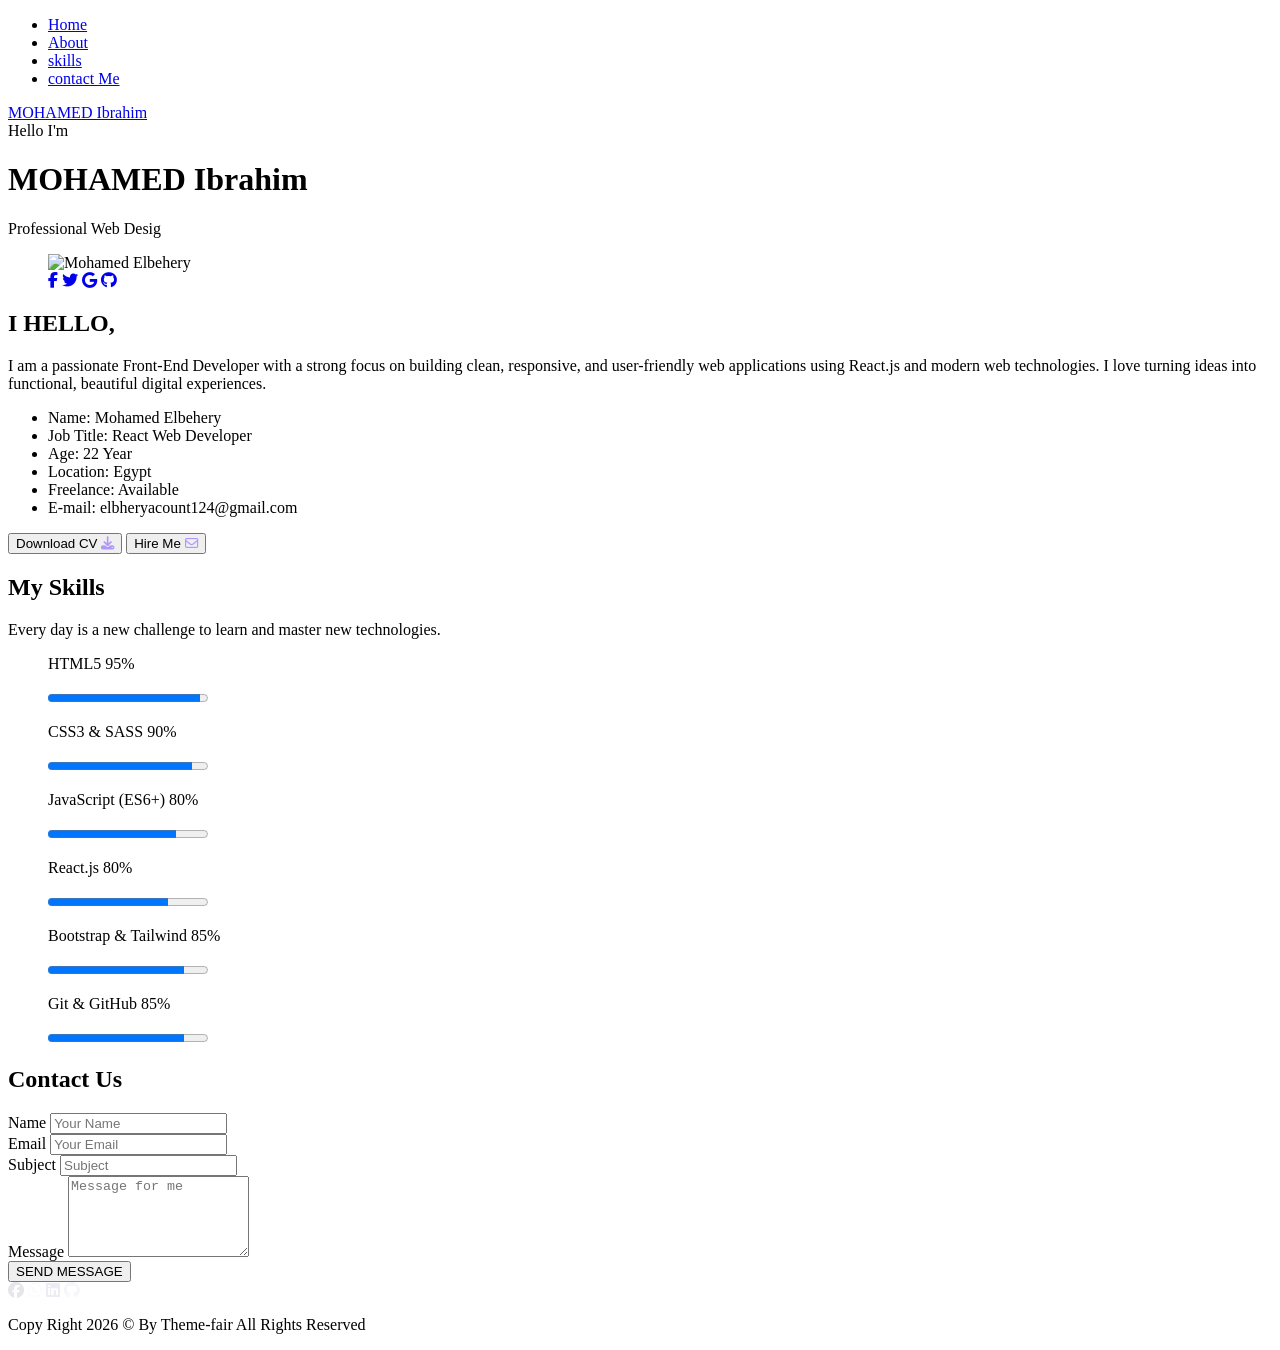
==== index.html @ b1659d5d "Rename index.htm to index.html" ====
<!DOCTYPE html>
<html lang="en">
<head>
   <meta charset="UTF-8">
   <meta name="viewport" content="width=device-width, initial-scale=1.0">
   <title>portfolio</title>
   <link rel="icon" type="image/x-icon" href="image/feed-2.jpeg">
   <link rel="stylesheet" href="https://cdnjs.cloudflare.com/ajax/libs/font-awesome/6.4.0/css/all.min.css">
   <link rel="stylesheet" href="css/main.css">
</head>
<body>
   <header id="header">
      <nav>
         <div class="links">
         <ul>
             <li><a href="#header">Home</a></li>
            <li><a href="#about">About</a></li>
            <li><a href="#skills">skills</a></li>
            <li><a href="#contact-Me">contact Me</a></li>
         </ul>
         </div>
         <div class="logo">
            <a href="#header">
            <span>MOHAMED Ibrahim</span>
            </a>
         </div>
      </nav>
      <div class="caption">
         <span class="text1">Hello I'm</span>
         <h1>MOHAMED Ibrahim</h1>
         <p class="text2">Professional Web Desig</p>
      </div>
   </header>
   <main>
      <section id="about">
    <figure class="about-img">
        <img src="image/feed-2.jpeg" alt="Mohamed Elbehery">
        
        <figcaption class="overlay">
            <a href="#"><i class="fa-brands fa-facebook-f"></i></a>
            <a href="#"><i class="fa-brands fa-twitter"></i></a>
            <a href="#"><i class="fa-brands fa-google"></i></a>
            <a href="#"><i class="fa-brands fa-github"></i></a>
        </figcaption>
    </figure>

    <article class="about-caption">
        <h2><span>I</span> HELLO,</h2>
         <p>I am a passionate Front-End Developer with a strong focus on building clean, responsive, and user-friendly web applications using React.js and modern web technologies. I love turning ideas into functional, beautiful digital experiences.</p>        
        <ul class="info-list">
            <li><span>Name:</span> Mohamed Elbehery</li>
            <li><span>Job Title:</span> React Web Developer</li>
            <li><span>Age:</span> 22 Year</li>
            <li><span>Location:</span> Egypt</li>
            <li><span>Freelance:</span> Available</li>
            <li><span>E-mail:</span> elbheryacount124@gmail.com</li>
        </ul>

        <div class="buttons">
            <button class="btn1">
               Download CV
               <i class="fa-solid fa-download fa-fade" style="color: rgb(177, 151, 252);"></i>
            </button>
            <button class="btn2">
               Hire Me
               <i class="fa-regular fa-envelope fa-fade" style="color: rgb(177, 151, 252);"></i>
            </button>
        </div>
    </article>
</section>
    <section id="skills">
        <h2>My <span>Skills</span></h2>
        <p>Every day is a new challenge to learn and master new technologies.</p>

    <article class="skills-wrapper">
        
        <figure class="skill-item">
            <p>
                <span class="skill-name">HTML5</span>
                <span class="skill-percentage">95%</span>
            </p>
            <progress value="95" max="100"></progress>
        </figure>

        <figure class="skill-item">
            <p>
                <span class="skill-name">CSS3 & SASS</span>
                <span class="skill-percentage">90%</span>
            </p>
            <progress value="90" max="100"></progress>
        </figure>

        <figure class="skill-item">
            <p>
                <span class="skill-name">JavaScript (ES6+)</span>
                <span class="skill-percentage">80%</span>
            </p>
            <progress value="80" max="100"></progress>
        </figure>

        <figure class="skill-item">
            <p>
                <span class="skill-name">React.js</span>
                <span class="skill-percentage">80%</span>
            </p>
            <progress value="75" max="100"></progress>
        </figure>

        <figure class="skill-item">
            <p>
                <span class="skill-name">Bootstrap & Tailwind</span>
                <span class="skill-percentage">85%</span>
            </p>
            <progress value="85" max="100"></progress>
        </figure>

        <figure class="skill-item">
            <p>
                <span class="skill-name">Git & GitHub</span>
                <span class="skill-percentage">85%</span>
            </p>
            <progress value="85" max="100"></progress>
        </figure>

    </article>
</section>
   </main>
  <footer id="contact-Me">
    <h2 class="Medo">Contact Us</h2>
    <div class="line"></div>

    <div class="contact-container">
        <form class="contact-form">
            <div class="form-group-row">
                <div class="form-group">
                    <label for="name">Name</label>
                    <input type="text" id="name" placeholder="Your Name" required>
                </div>
                <div class="form-group">
                    <label for="email">Email</label>
                    <input type="email" id="email" placeholder="Your Email" required>
                </div>
            </div>

            <div class="form-group">
                <label for="subject">Subject</label>
                <input type="text" id="subject" placeholder="Subject" required>
            </div>

            <div class="form-group">
                <label for="message">Message</label>
                <textarea id="message" rows="5" placeholder="Message for me" required></textarea>
            </div>

            <button type="submit" class="send-btn">SEND MESSAGE</button>
        </form>

        <div class="footer-bottom">
            <div class="social-icons">
                <a href="https://web.facebook.com/medo.elbhery.54" target="_blank"><i class="fa-brands fa-facebook fa-jello" style="color: rgb(231, 229, 234);"></i></a>
                <a href="https://web.whatsapp.com" target="_blank"><i class="fa-brands fa-whatsapp fa-jello" style="color: rgb(250, 249, 253);"></i></a>
                <a href="https://www.linkedin.com" target="_blank"><i class="fa-brands fa-linkedin fa-jello" style="color: rgb(237, 235, 243);"></i></a>
                <a href="https://github.com" target="_blank"><i class="fa-brands fa-github fa-jello" style="color: rgb(246, 245, 250);"></i></a>
            </div>
            <p class="copyright">
                Copy Right 2026 © By <span>Theme-fair</span> All Rights Reserved
            </p>
        </div>
    </div>
</footer>
</body>
</html>
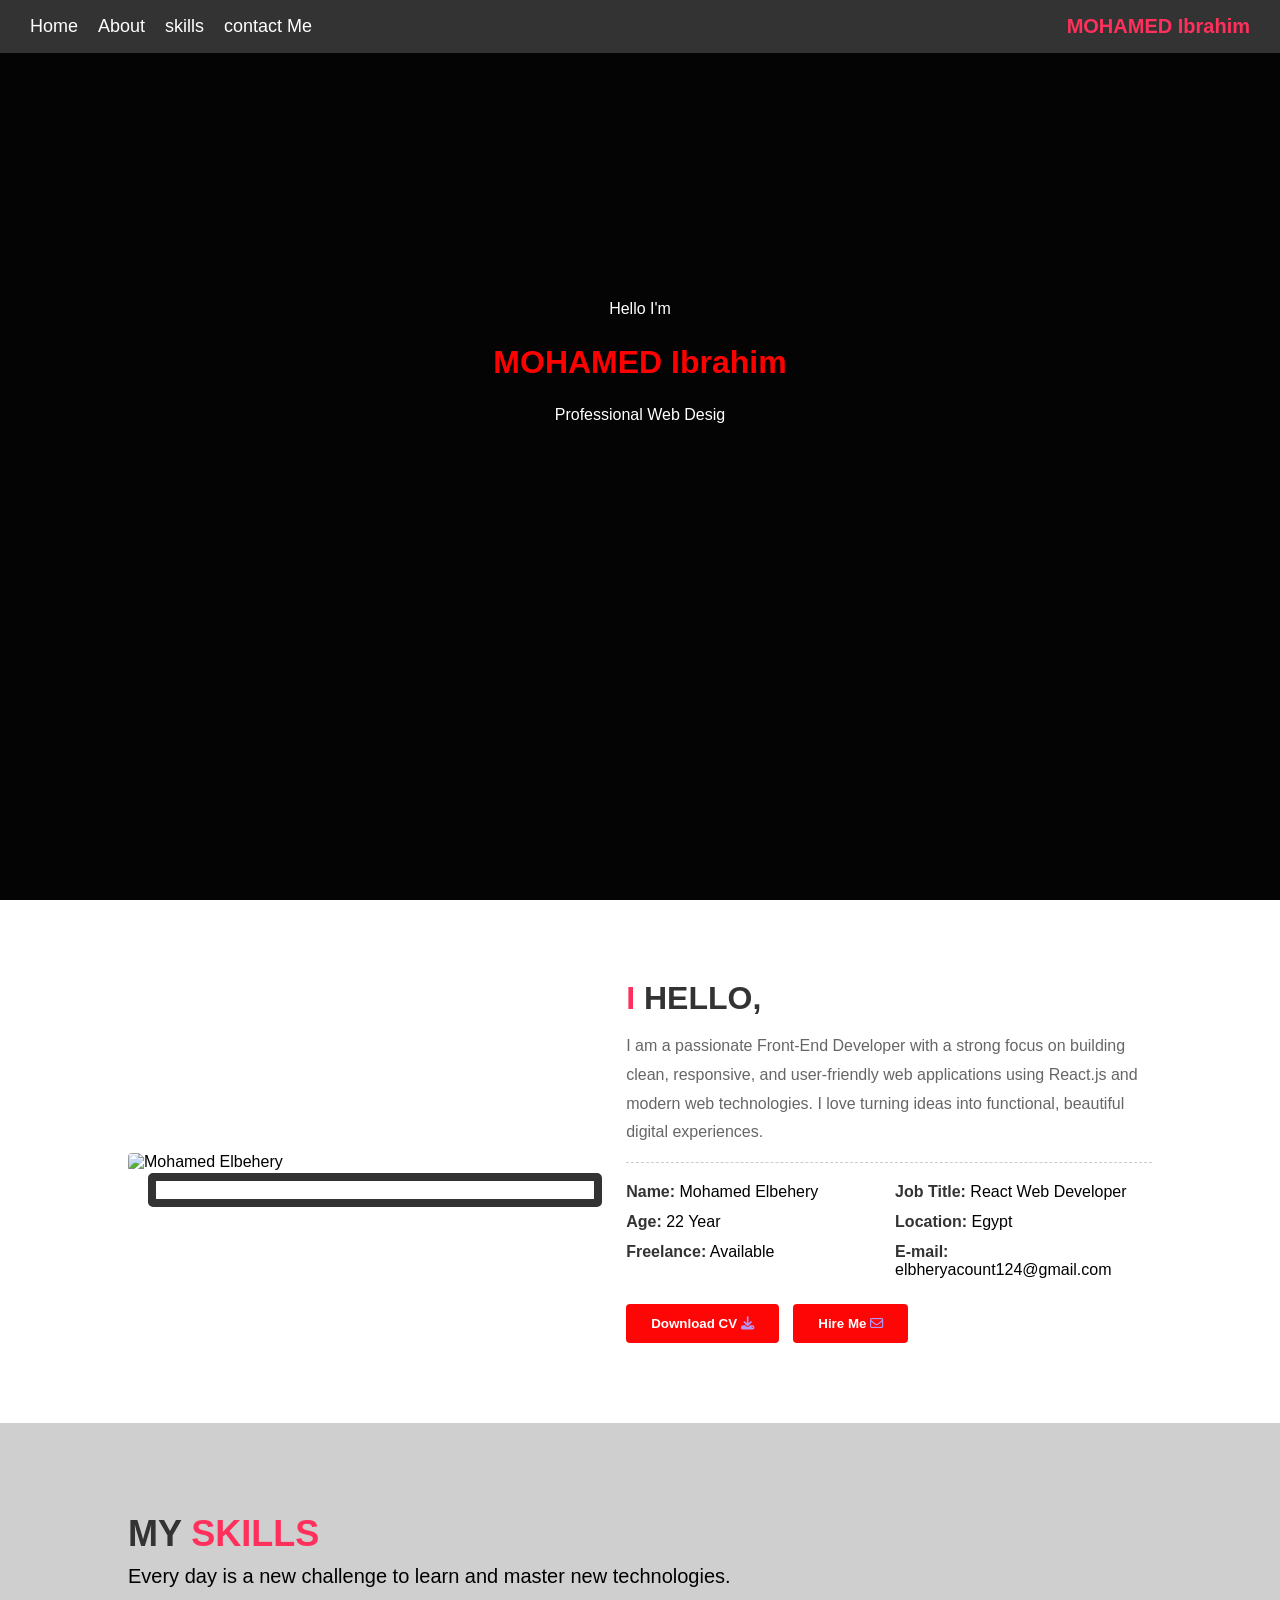
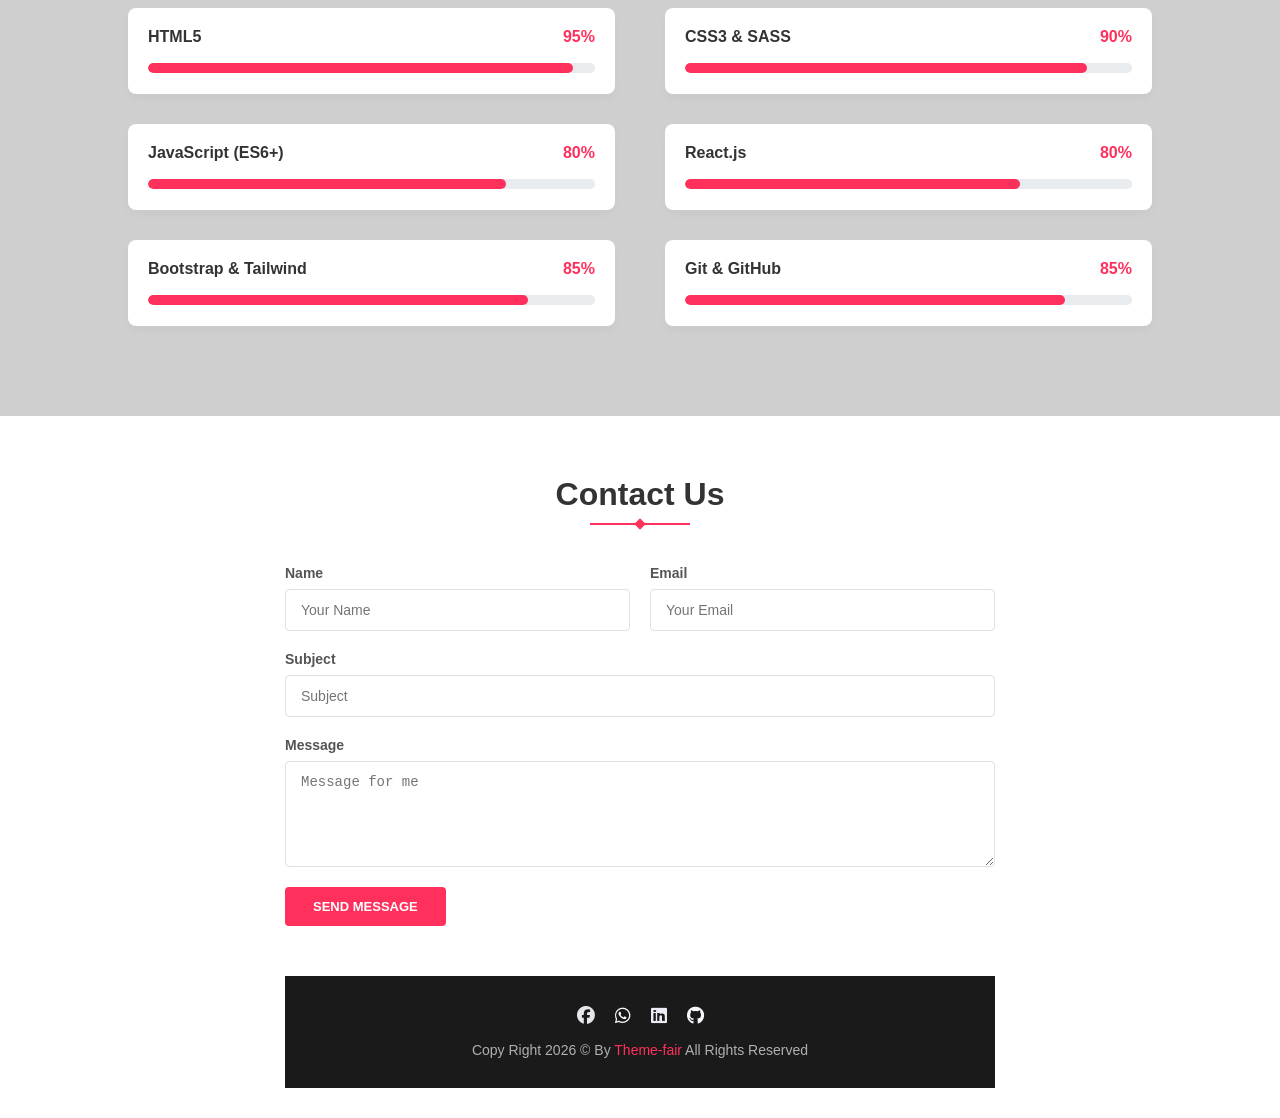
==== commit 76b12b39: "Fix file paths in index.html Updated file paths for images and stylesheets in index.html." ====
--- a/index.html
+++ b/index.html
@@ -4,9 +4,9 @@
    <meta charset="UTF-8">
    <meta name="viewport" content="width=device-width, initial-scale=1.0">
    <title>portfolio</title>
-   <link rel="icon" type="image/x-icon" href="image/feed-2.jpeg">
+   <link rel="icon" type="image/x-icon" href="./feed-2.jpeg">
    <link rel="stylesheet" href="https://cdnjs.cloudflare.com/ajax/libs/font-awesome/6.4.0/css/all.min.css">
-   <link rel="stylesheet" href="css/main.css">
+   <link rel="stylesheet" href="./main.css">
 </head>
 <body>
    <header id="header">
--- a/main.css
+++ b/main.css
@@ -0,0 +1,428 @@
+* {
+    margin: 0;
+    padding: 0;
+    box-sizing: border-box;
+}
+
+body {
+    font-family: sans-serif;
+}
+nav {
+    position: fixed;
+    top: 0;
+    left: 0;
+    width: 100%;
+    
+    display: flex;
+    justify-content: space-between;
+    align-items: center;
+    
+    padding: 15px 30px;
+    background-color: #333;
+    z-index: 1000;
+}
+.logo a {
+    color: #ff305b;
+    text-decoration: none;
+    font-size: 20px;
+    font-weight: bold;
+}
+
+.links ul {
+    display: flex;
+    list-style: none;
+    gap: 20px;
+}
+
+.links ul li a {
+    color: #fff;
+    text-decoration: none;
+    font-size: 18px;
+    transition: color 0.3s ease;
+}
+
+.links ul li a:hover {
+    color: #00adb5;
+}
+header {
+background-image:url(../image/WhatsApp\ Image\ 2026-09-29\ at\ 2.44.46\ AM.jpeg);
+background-size: cover;
+background-position: center;
+background-color: #0b0b0b;
+height: 100vh;
+overflow: hidden;
+}
+header::before {
+    content: "";
+    position: absolute;
+    top: 0;
+    left: 0;
+    width: 100%;
+    height: 100%;
+    background-color: rgba(0, 0, 0, 0.65); 
+    z-index: 1;
+}
+
+header .caption {
+    position: relative;
+    z-index: 2;
+    color: white;
+    width: 40%;
+    margin: auto;
+    text-align: center;
+    margin-top: 300px;
+}
+.caption{
+    color:white;
+    width: 40%;
+    margin: auto;
+    text-align: center;
+    margin-top:300px ;
+}
+h1{
+    color: red;
+    padding: 5%;
+}
+#about {
+    padding: 80px 10%;
+    display: flex;
+    justify-content: space-between;
+    align-items: center;
+    gap: 60px;
+    background-color: #fff;
+    clear: both;
+}
+
+#about figure.about-img {
+    flex: 1;
+    position: relative;
+    margin: 0;
+}
+
+#about figure.about-img::after {
+    content: '';
+    position: absolute;
+    top: 20px;
+    left: 20px;
+    width: 100%;
+    height: 100%;
+    border: 8px solid #333;
+    z-index: 1;
+    border-radius: 5px;
+}
+
+#about figure.about-img img {
+    width: 100%;
+    display: block;
+    position: relative;
+    z-index: 2;
+    border-radius: 4px;
+    transition: transform 0.4s ease;
+}
+
+#about figure.about-img figcaption.overlay {
+    position: absolute;
+    top: 0;
+    left: 0;
+    width: 100%;
+    height: 100%;
+    background-color: rgba(0, 0, 0, 0.6);
+    z-index: 3;
+    display: flex;
+    justify-content: center;
+    align-items: center;
+    gap: 15px;
+    opacity: 0;
+    border-radius: 4px;
+    transition: all 0.4s ease;
+}
+
+#about figure.about-img figcaption.overlay a {
+    color: #fff;
+    font-size: 18px;
+    transition: color 0.3s ease;
+}
+
+#about figure.about-img figcaption.overlay a:hover {
+    color: #ff305b;
+}
+
+#about figure.about-img:hover img,
+#about figure.about-img:hover figcaption.overlay {
+    transform: translate(-10px, -10px);
+    opacity: 1;
+}
+
+#about article.about-caption {
+    flex: 1.2;
+}
+
+#about article.about-caption h2 {
+    font-size: 32px;
+    margin-bottom: 15px;
+    color: #333;
+}
+
+#about article.about-caption h2 span {
+    color: #ff305b;
+}
+
+#about article.about-caption p {
+    color: #666;
+    line-height: 1.8;
+    margin-bottom: 20px;
+    border-bottom: 1px dashed #ccc;
+    padding-bottom: 15px;
+}
+
+#about .info-list {
+    list-style: none;
+    padding: 0;
+    display: grid;
+    grid-template-columns: 1fr 1fr;
+    gap: 12px;
+    margin-bottom: 25px;
+}
+
+#about .info-list li span {
+    font-weight: bold;
+    color: #333;
+}
+
+#about .buttons button {
+    padding: 12px 25px;
+    border: none;
+    border-radius: 4px;
+    font-weight: bold;
+    cursor: pointer;
+    margin-right: 10px;
+    transition: background-color 0.3s ease;
+}
+
+.btn1 {
+    background-color: #fe0606;
+    color: #fff;
+}
+
+.btn1:hover {
+    background-color: #232021;
+}
+
+.btn2 {
+    background-color: #fe0606;
+    color: #fff;
+}
+
+.btn2:hover {
+    background-color: #232021;
+}
+#skills {
+    padding: 90px 10%;
+    background-color: rgba(128, 128, 128, 0.381);
+}
+#skills  h2 {
+    font-size: 36px;
+    color: #333;
+    margin-bottom: 10px;
+    text-transform: uppercase;
+}
+
+#skills  h2 span {
+    color: #ff305b;
+}
+
+#skills  p {
+    color: black;
+    font-size: 20px;
+    margin-bottom: 20px;
+}
+
+#skills .skills-wrapper {
+    display: grid;
+    grid-template-columns: repeat(2, 1fr);
+    gap: 30px 50px;
+}
+
+#skills .skill-item {
+    background-color: #ffffff;
+    padding: 20px;
+    border-radius: 8px;
+    box-shadow: 0px 4px 10px rgba(0, 0, 0, 0.03);
+    margin: 0; 
+}
+
+#skills .skill-item p {
+    display: flex;
+    justify-content: space-between;
+    font-weight: bold;
+    color: #333;
+    margin: 0 0 10px 0;
+    font-size: 16px;
+}
+
+#skills .skill-item .skill-percentage {
+    color: #ff305b;
+}
+
+#skills progress {
+    width: 100%;
+    height: 10px;
+    appearance: none;
+    -webkit-appearance: none;
+    border: none;
+    border-radius: 10px;
+    background-color: #e9ecef;
+    overflow: hidden;
+}
+
+#skills progress::-webkit-progress-bar {
+    background-color: #e9ecef;
+    border-radius: 10px;
+}
+
+#skills progress::-webkit-progress-value {
+    background-color: #ff305b;
+    border-radius: 10px;
+}
+
+#skills progress::-moz-progress-bar {
+    background-color: #ff305b;
+    border-radius: 10px;
+}
+#contact-Me {
+    padding: 60px 0 30px 0;
+    background-color: #ffffff;
+    font-family: sans-serif;
+}
+
+#contact-Me .Medo {
+    text-align: center;
+    font-size: 32px;
+    font-weight: 700;
+    color: #333333;
+    margin-bottom: 10px;
+}
+
+#contact-Me .line {
+    width: 100px;
+    height: 2px;
+    background-color: #ff305b;
+    margin: 0 auto 40px auto;
+    position: relative;
+}
+
+#contact-Me .line::after {
+    content: "";
+    position: absolute;
+    width: 8px;
+    height: 8px;
+    background-color: #ff305b;
+    top: -3px;
+    left: 50%;
+    transform: translateX(-50%) rotate(45deg);
+}
+
+.contact-container {
+    max-width: 750px;
+    margin: 0 auto;
+    padding: 0 20px;
+}
+
+.contact-form {
+    display: flex;
+    flex-direction: column;
+    gap: 20px;
+}
+
+.form-group-row {
+    display: flex;
+    gap: 20px;
+}
+
+.form-group {
+    display: flex;
+    flex-direction: column;
+    flex: 1;
+    gap: 8px;
+}
+
+.form-group label {
+    font-size: 14px;
+    font-weight: 600;
+    color: #555555;
+    text-align: left;
+}
+
+.form-group input,
+.form-group textarea {
+    width: 100%;
+    padding: 12px 15px;
+    border: 1px solid #e0e0e0;
+    border-radius: 4px;
+    font-size: 14px;
+    outline: none;
+    box-sizing: border-box;
+    transition: border-color 0.3s ease;
+}
+
+.form-group input:focus,
+.form-group textarea:focus {
+    border-color: #ff305b;
+}
+
+.form-group textarea {
+    resize: vertical;
+}
+
+.send-btn {
+    width: fit-content;
+    padding: 12px 28px;
+    background-color: #ff305b;
+    color: #ffffff;
+    border: none;
+    border-radius: 4px;
+    font-size: 13px;
+    font-weight: 600;
+    cursor: pointer;
+    transition: background-color 0.3s ease;
+}
+
+.send-btn:hover {
+    background-color: #e0254c;
+}
+
+.footer-bottom {
+    background-color: #1a1a1a; 
+    width: 100%;
+    padding: 30px 0;
+    margin-top: 50px;
+    text-align: center;
+}
+
+.social-icons {
+    display: flex;
+    justify-content: center;
+    gap: 20px;
+    margin-bottom: 15px;
+}
+
+.social-icons a {
+    color: #ffffff; 
+    font-size: 18px;
+    transition: color 0.3s ease;
+    text-decoration: none;
+}
+
+.social-icons a:hover {
+    color: #ff305b;
+}
+
+.copyright {
+    color: #b0b0b0;
+    font-size: 14px;
+    margin: 0;
+}
+
+.copyright span {
+    color: #ff305b;
+}
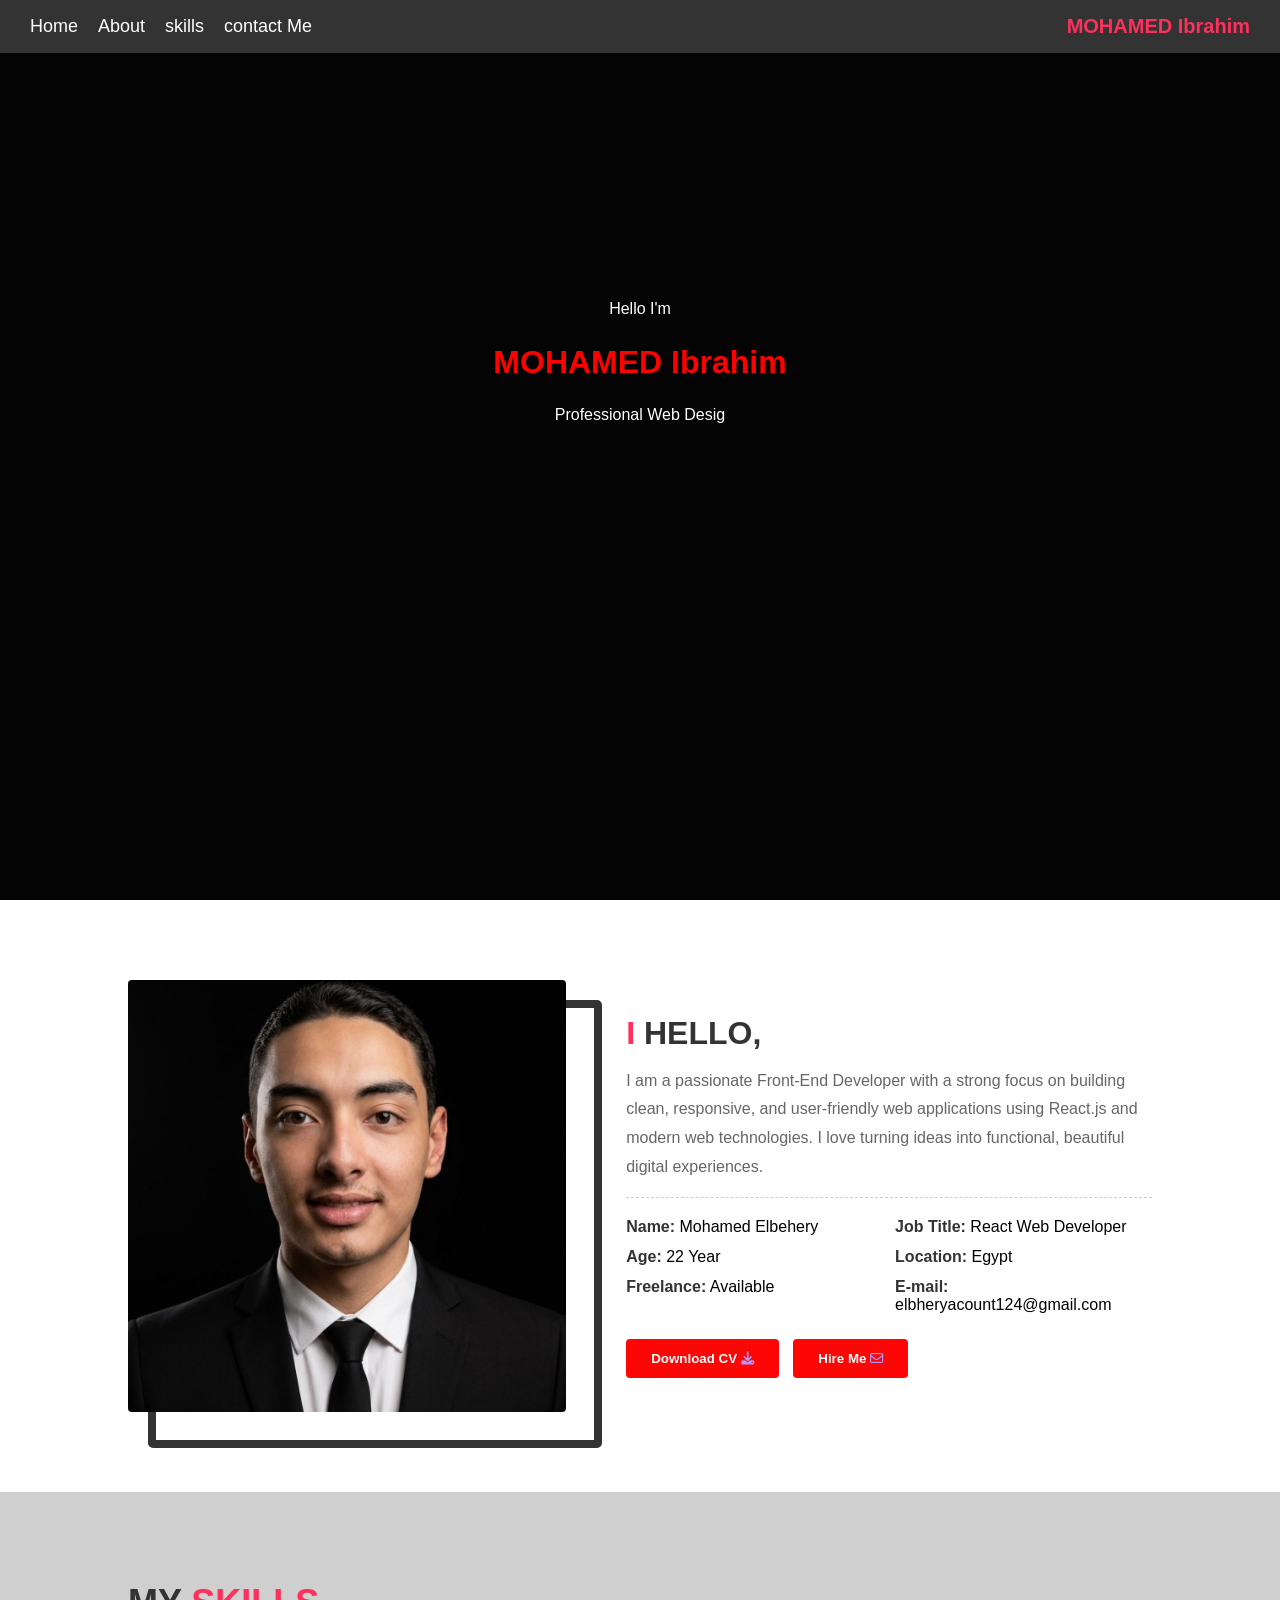
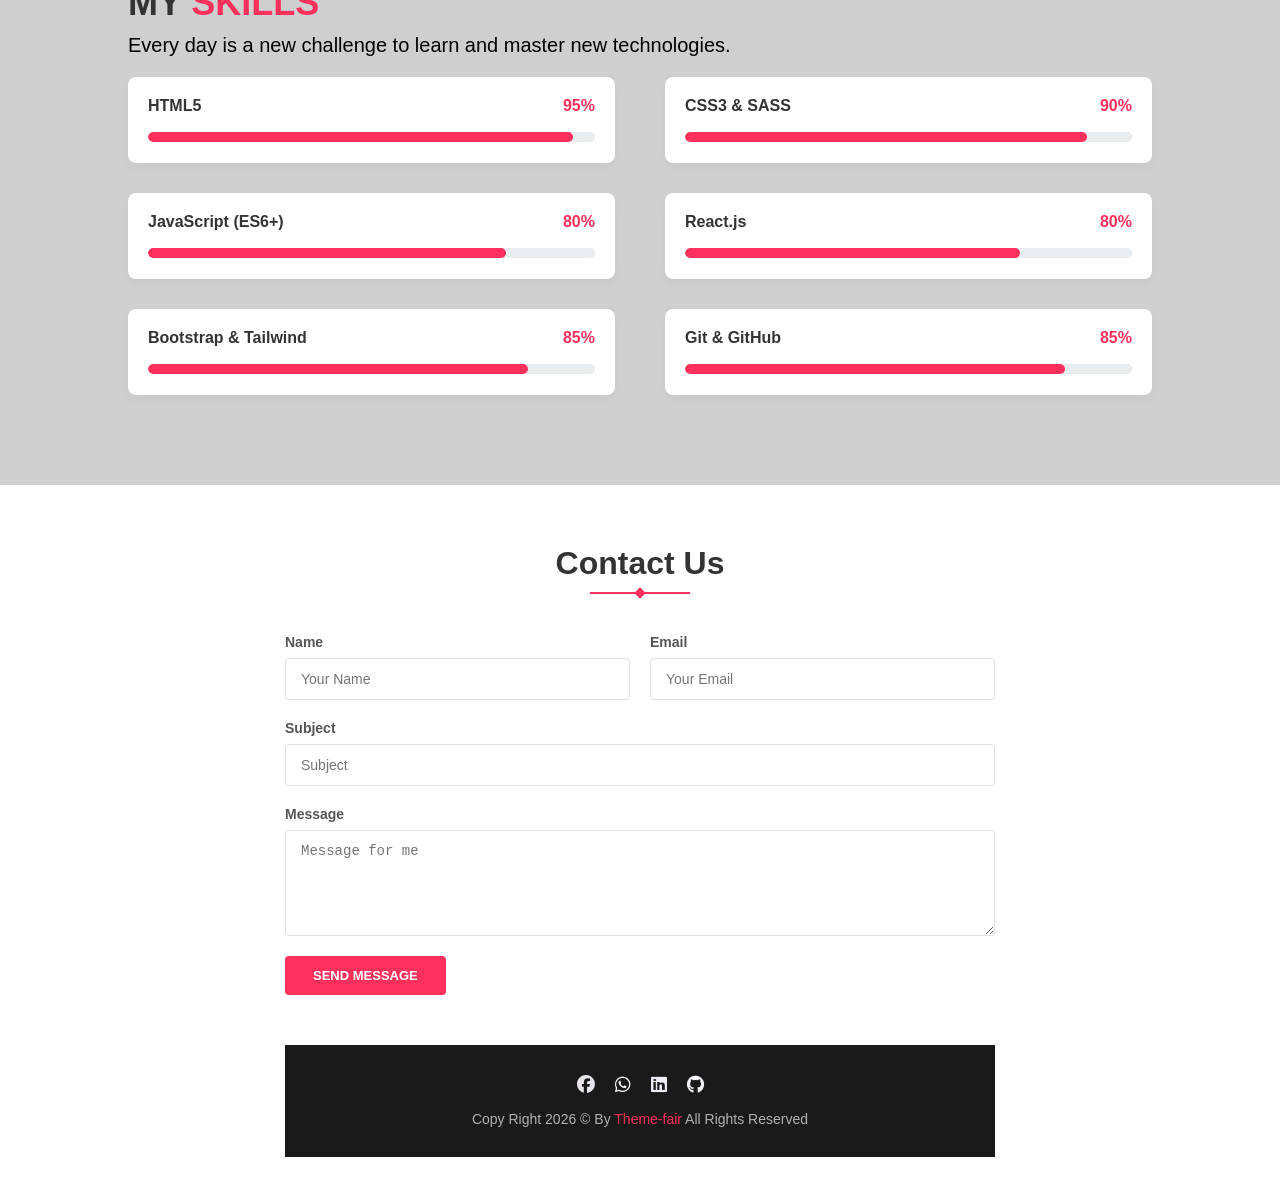
==== commit 812c1ecf: "Update index.html" ====
--- a/index.html
+++ b/index.html
@@ -34,7 +34,7 @@
    <main>
       <section id="about">
     <figure class="about-img">
-        <img src="image/feed-2.jpeg" alt="Mohamed Elbehery">
+        <img src="./feed-2.jpeg" alt="Mohamed Elbehery">
         
         <figcaption class="overlay">
             <a href="#"><i class="fa-brands fa-facebook-f"></i></a>
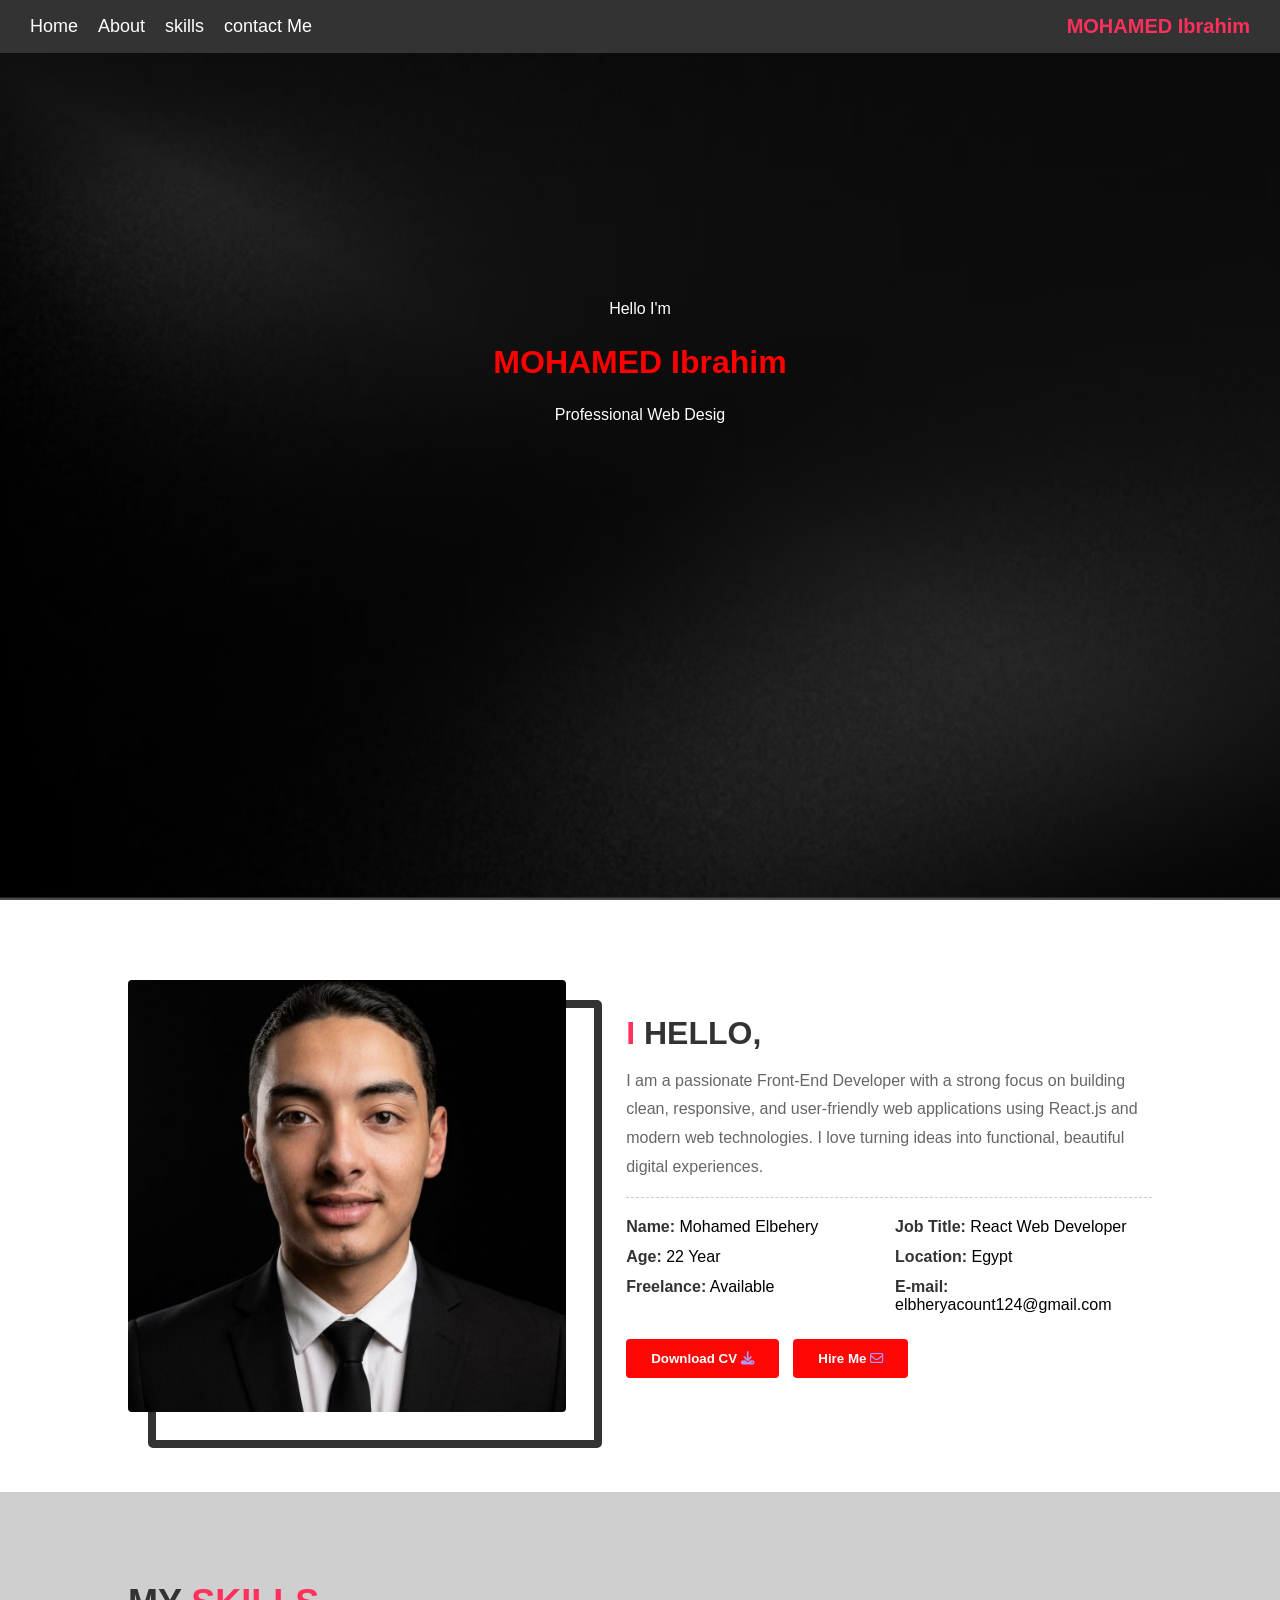
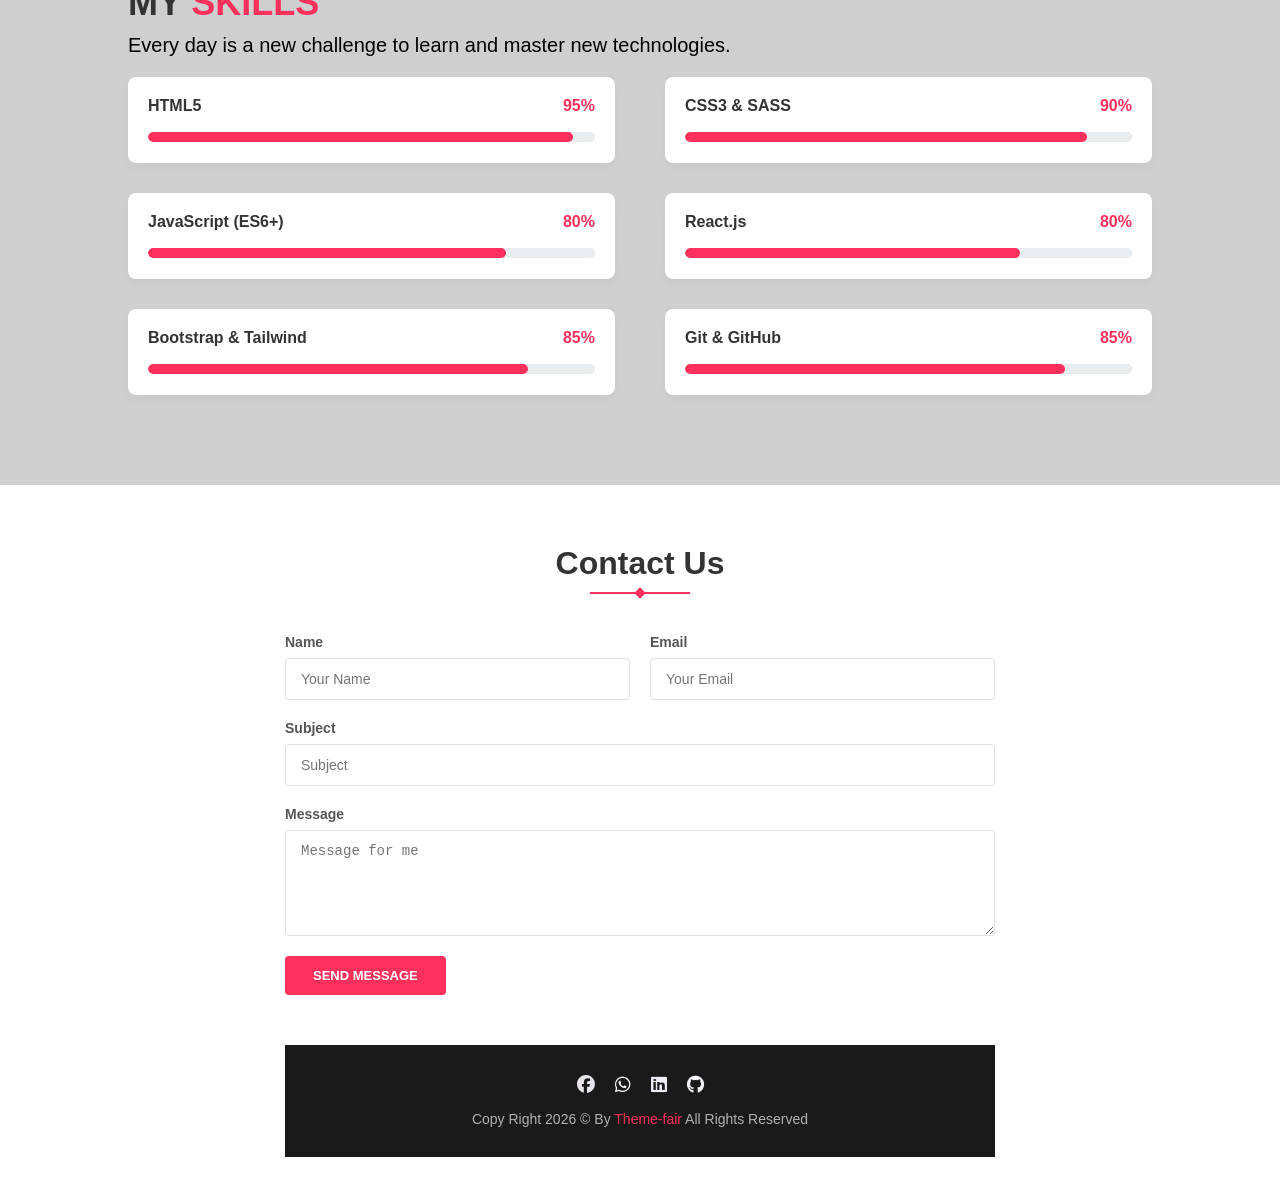
==== commit 61d4f0f3: "Update index.html" ====
--- a/main.css
+++ b/main.css
@@ -45,7 +45,7 @@
     color: #00adb5;
 }
 header {
-background-image:url(../image/WhatsApp\ Image\ 2026-09-29\ at\ 2.44.46\ AM.jpeg);
+background-image:url('./me.png');
 background-size: cover;
 background-position: center;
 background-color: #0b0b0b;
@@ -425,4 +425,4 @@
 
 .copyright span {
     color: #ff305b;
-}+}
